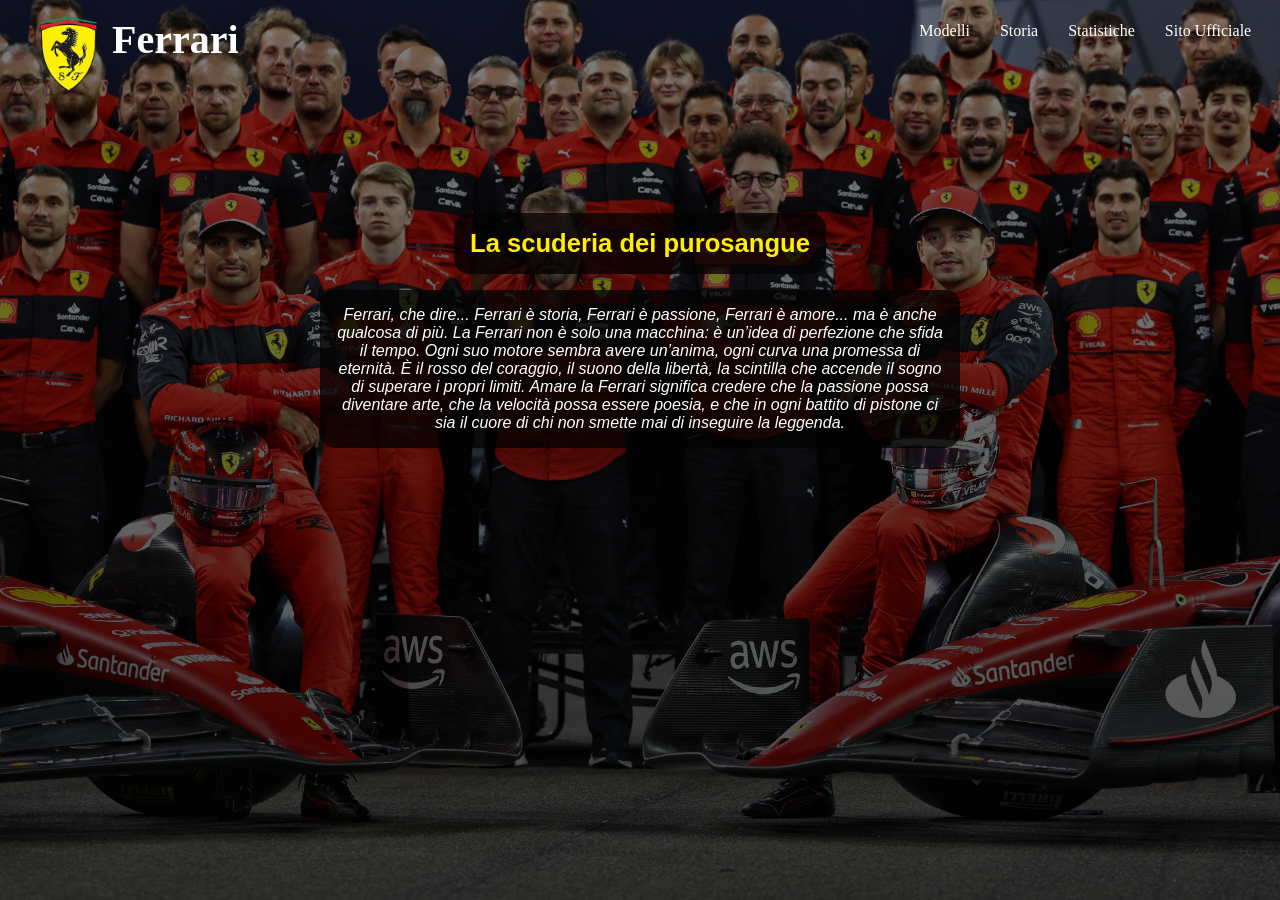
==== index.html @ 7899f78b "Add files via upload" ====
<!DOCTYPE html>
<html lang="it">
<head>
    <meta charset="UTF-8">
    <meta name="viewport" content="width=device-width, initial-scale=1.0">
    <title>Ferrari Official</title>
    <link rel="stylesheet" href="./css/stile.css">
    
</head>
<body>
    <header>
        <h1>Ferrari</h1>

        <img src="immagini-p1/logo_ferrari-removebg-preview.png" alt="Logo Ferrari" id="logo">
        <nav>
        
            <a href="html/ferrari2.html">
                <button title="Scopri i principali">Modelli</button>
            </a>
            <a href="html/ferrari3.html">
                <button title="Scopri la storia">Storia</button>
            </a>
            <a href="html/ferrari4.html">
                <button title="Scopri le statistiche">Statistiche</button>
            </a>
            <a href="https://www.ferrari.com/it-IT" target="_blank">
                <button title="Visita il sito ufficiale Ferrari">Sito Ufficiale</button>
            </a>
            
        </nav>    
    </header>

    <div>
        <h2>La scuderia dei purosangue</h2>
        <p>Ferrari, che dire... Ferrari è storia, Ferrari è passione, Ferrari è amore... ma è anche qualcosa di più. La Ferrari non è solo una macchina: è un’idea di perfezione che sfida il tempo. Ogni suo motore sembra avere un’anima, ogni curva una promessa di eternità. È il rosso del coraggio, il suono della libertà, la scintilla che accende il sogno di superare i propri limiti. Amare la Ferrari significa credere che la passione possa diventare arte, che la velocità possa essere poesia, e che in ogni battito di pistone ci sia il cuore di chi non smette mai di inseguire la leggenda.</p>
    </div>

</body>
</html>
---- css/stile.css ----
*{
    padding: 0;
    margin: 0;
}
body{
    background-color: #222;
    color: white;
    font-family: 'arial', sans-serif;
    margin: 0;
    padding: 0;
    overflow-x: hidden ;
    background: linear-gradient(rgba(0,0,0,0.5), rgba(0,0,0,0.7)), 
                url("../immagini-p1/foto_gruppo_ferrari.jpg");
    background-size: cover;
    background-attachment: fixed;
       
}

header h1{
    font-family: 'Times New Roman', Times, serif;
    font-weight: bold;
    font-size: 2.5rem;
    color: #ffffff;
    margin-left: 7rem;
    margin-top: 1rem;
}


nav{
    padding: 0.5% 1% 0.5% 1%;
    width: fit-content;
    display: flex;
    gap: 30px;
    margin-left: auto;
    margin-right: 1rem;
    font-size: 100%;
    margin-top: -5.5rem;

}

button{
    background-color: transparent;
    border: none;
    font-size: 100%;
    cursor: pointer;
    font-family: 'Times New Roman', Times, serif;
    color: #ffffff;
    
}

header img#logo{
    width: 12%;
    height: auto;
    margin-top: -3rem;
    padding-top: 0;
    margin-left: -0.5rem;
}

div{
    display: flex;
    flex-direction: column;
    width: 50%;
    margin-left: auto;
    margin-right: auto;
    margin-top: 13%;
    margin-bottom: auto;
}

div h2{
    margin-left: auto;
    margin-right: auto;
    margin-bottom: 1rem;
    color: rgb(255, 238, 0);
    font-size: 160%;
    background-color: #030303c2;
    padding: 1rem;
    border-radius: 15px;
}

div p{
    text-align: center;
    font-weight: 500;
    font-style: italic;
    background-color: #030303c2;
    padding: 1rem;
    border-radius: 15px;
}

@media (max-width: 768px){
    header img#logo{
        display: block;
        position: relative;
        margin-left: auto;
        margin-right: auto;
        width: 20%;
        height: auto;
    }

    header h1{
        margin-left: 0;
        margin-top: 1rem;
    }

    nav{
        display: flex;
        flex-direction: column;
        gap: 0;
        font-size: 96%;
        text-align: end;
        padding-top: 3rem;
        
    }

    div{
        display: flex;
        flex-direction: column;
    }

    div h2{
        font-size: 120%;
        margin-right: auto;
        margin-left: auto;
        text-align: center;
    }

    div p{
        margin-left: auto;
        margin-right: auto;
        font-size: 80%;
        margin-bottom: 2rem;

    }
}
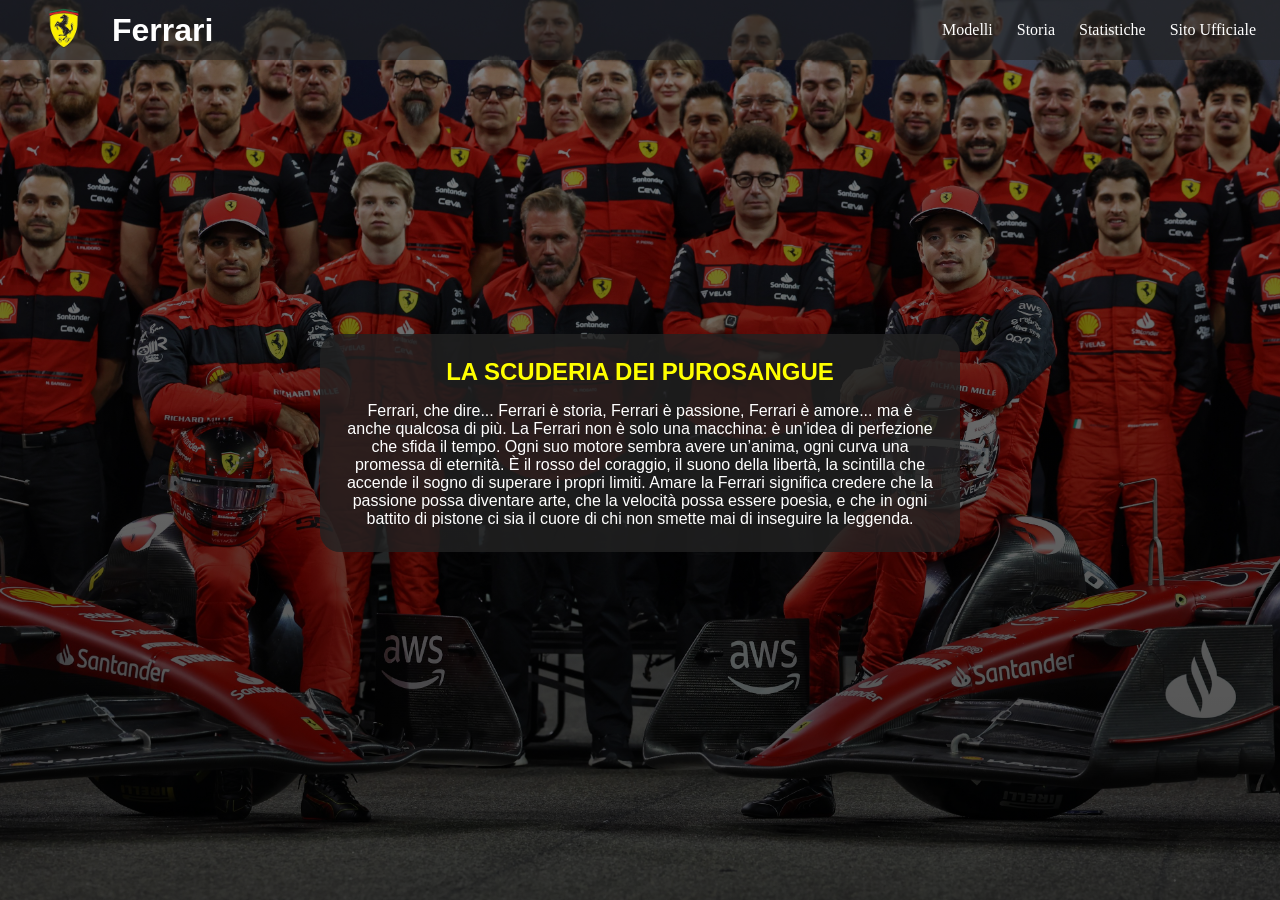
==== commit 7cc317ab: "Add files via upload" ====
--- a/index.html
+++ b/index.html
@@ -9,9 +9,11 @@
 </head>
 <body>
     <header>
-        <h1>Ferrari</h1>
-
-        <img src="immagini-p1/logo_ferrari-removebg-preview.png" alt="Logo Ferrari" id="logo">
+        <div class="logo">
+            <img src="immagini-p1/logo_ferrari-removebg-preview.png" alt="Logo Ferrari" id="logo" width="220px" height="125px">
+            <h1>Ferrari</h1>
+        </div>
+        
         <nav>
         
             <a href="html/ferrari2.html">
@@ -29,10 +31,11 @@
             
         </nav>    
     </header>
-
-    <div>
-        <h2>La scuderia dei purosangue</h2>
-        <p>Ferrari, che dire... Ferrari è storia, Ferrari è passione, Ferrari è amore... ma è anche qualcosa di più. La Ferrari non è solo una macchina: è un’idea di perfezione che sfida il tempo. Ogni suo motore sembra avere un’anima, ogni curva una promessa di eternità. È il rosso del coraggio, il suono della libertà, la scintilla che accende il sogno di superare i propri limiti. Amare la Ferrari significa credere che la passione possa diventare arte, che la velocità possa essere poesia, e che in ogni battito di pistone ci sia il cuore di chi non smette mai di inseguire la leggenda.</p>
+    <div class="container">
+        <div class="desc">
+            <h2>La scuderia dei purosangue</h2>
+            <p>Ferrari, che dire... Ferrari è storia, Ferrari è passione, Ferrari è amore... ma è anche qualcosa di più. La Ferrari non è solo una macchina: è un’idea di perfezione che sfida il tempo. Ogni suo motore sembra avere un’anima, ogni curva una promessa di eternità. È il rosso del coraggio, il suono della libertà, la scintilla che accende il sogno di superare i propri limiti. Amare la Ferrari significa credere che la passione possa diventare arte, che la velocità possa essere poesia, e che in ogni battito di pistone ci sia il cuore di chi non smette mai di inseguire la leggenda.</p>
+        </div>
     </div>
 
 </body>
--- a/css/stile.css
+++ b/css/stile.css
@@ -1,133 +1,133 @@
-*{
+* {
     padding: 0;
     margin: 0;
+    box-sizing: border-box;
 }
-body{
+
+body {
     background-color: #222;
     color: white;
     font-family: 'arial', sans-serif;
-    margin: 0;
-    padding: 0;
-    overflow-x: hidden ;
+    overflow-x: hidden;
     background: linear-gradient(rgba(0,0,0,0.5), rgba(0,0,0,0.7)), 
-                url("../immagini-p1/foto_gruppo_ferrari.jpg");
+    url("../immagini-p1/foto_gruppo_ferrari.jpg");
     background-size: cover;
     background-attachment: fixed;
-       
 }
 
-header h1{
-    font-family: 'Times New Roman', Times, serif;
-    font-weight: bold;
-    font-size: 2.5rem;
-    color: #ffffff;
-    margin-left: 7rem;
-    margin-top: 1rem;
+header {
+    position: relative;
+    display: flex;
+    justify-content: space-between;
+    align-items: center;
+    background-color: #22222294;
+    padding: 0.5rem 1.5rem;
 }
 
-
-nav{
-    padding: 0.5% 1% 0.5% 1%;
-    width: fit-content;
+.logo {
     display: flex;
-    gap: 30px;
-    margin-left: auto;
-    margin-right: 1rem;
-    font-size: 100%;
-    margin-top: -5.5rem;
-
+    align-items: center;
+    gap: 0.5rem;
 }
 
-button{
-    background-color: transparent;
+.logo h1 {
+    margin: 0;
+    font-size: 2rem;
+}
+
+header img#logo {
+    width: 80px;
+    height: auto;
+}
+
+nav {
+    display: flex;
+    gap: 1.5rem;
+    align-items: center;
+}
+
+nav a {
+    text-decoration: none;
+}
+
+button {
+    background: transparent;
     border: none;
-    font-size: 100%;
+    color: white;
+    font-size: 1rem;
     cursor: pointer;
     font-family: 'Times New Roman', Times, serif;
-    color: #ffffff;
-    
 }
 
-header img#logo{
-    width: 12%;
-    height: auto;
-    margin-top: -3rem;
-    padding-top: 0;
-    margin-left: -0.5rem;
+button:hover {
+    color: red;
 }
 
-div{
+.container {
+    width: 100%;
+    height: 85vh;
     display: flex;
-    flex-direction: column;
-    width: 50%;
-    margin-left: auto;
-    margin-right: auto;
-    margin-top: 13%;
-    margin-bottom: auto;
+    align-items: center;
+    justify-content: center;
+    position: relative;
 }
 
-div h2{
-    margin-left: auto;
-    margin-right: auto;
-    margin-bottom: 1rem;
-    color: rgb(255, 238, 0);
-    font-size: 160%;
-    background-color: #030303c2;
-    padding: 1rem;
-    border-radius: 15px;
+.desc {
+    width: 50%;
+    text-align: center;
+    background-color: #222222d0;
+    padding: 1.5rem;
+    border-radius: 20px;
 }
 
-div p{
-    text-align: center;
-    font-weight: 500;
-    font-style: italic;
-    background-color: #030303c2;
-    padding: 1rem;
-    border-radius: 15px;
+.desc h2 {
+    color: yellow;
+    text-transform: uppercase;
+    padding-bottom: 1rem;
 }
 
-@media (max-width: 768px){
-    header img#logo{
-        display: block;
-        position: relative;
-        margin-left: auto;
-        margin-right: auto;
-        width: 20%;
-        height: auto;
+/* ============================================
+   RESPONSIVE — sistemato
+   ============================================ */
+@media (max-width: 768px) {
+
+    /* Header in colonna su mobile */
+    header {
+        flex-direction: column;
+        align-items: center;
+        padding: 1rem;
+        gap: 0.75rem;
     }
 
-    header h1{
-        margin-left: 0;
-        margin-top: 1rem;
+    .logo h1 {
+        font-size: 1.4rem;
     }
 
-    nav{
-        display: flex;
-        flex-direction: column;
-        gap: 0;
-        font-size: 96%;
-        text-align: end;
-        padding-top: 3rem;
-        
+    header img#logo {
+        width: 60px;
     }
 
-    div{
-        display: flex;
-        flex-direction: column;
+    /* Nav centrato, bottoni più piccoli */
+    nav {
+        gap: 0.75rem;
+        flex-wrap: wrap;
+        justify-content: center;
     }
 
-    div h2{
-        font-size: 120%;
-        margin-right: auto;
-        margin-left: auto;
-        text-align: center;
+    button {
+        font-size: 0.85rem;
     }
 
-    div p{
-        margin-left: auto;
-        margin-right: auto;
-        font-size: 80%;
-        margin-bottom: 2rem;
+    /* Testo centrato e più stretto */
+    .desc {
+        width: 85%;
+    }
 
+    .desc h2 {
+        font-size: 1.1rem;
+    }
+
+    .desc p {
+        font-size: 0.85rem;
     }
 }
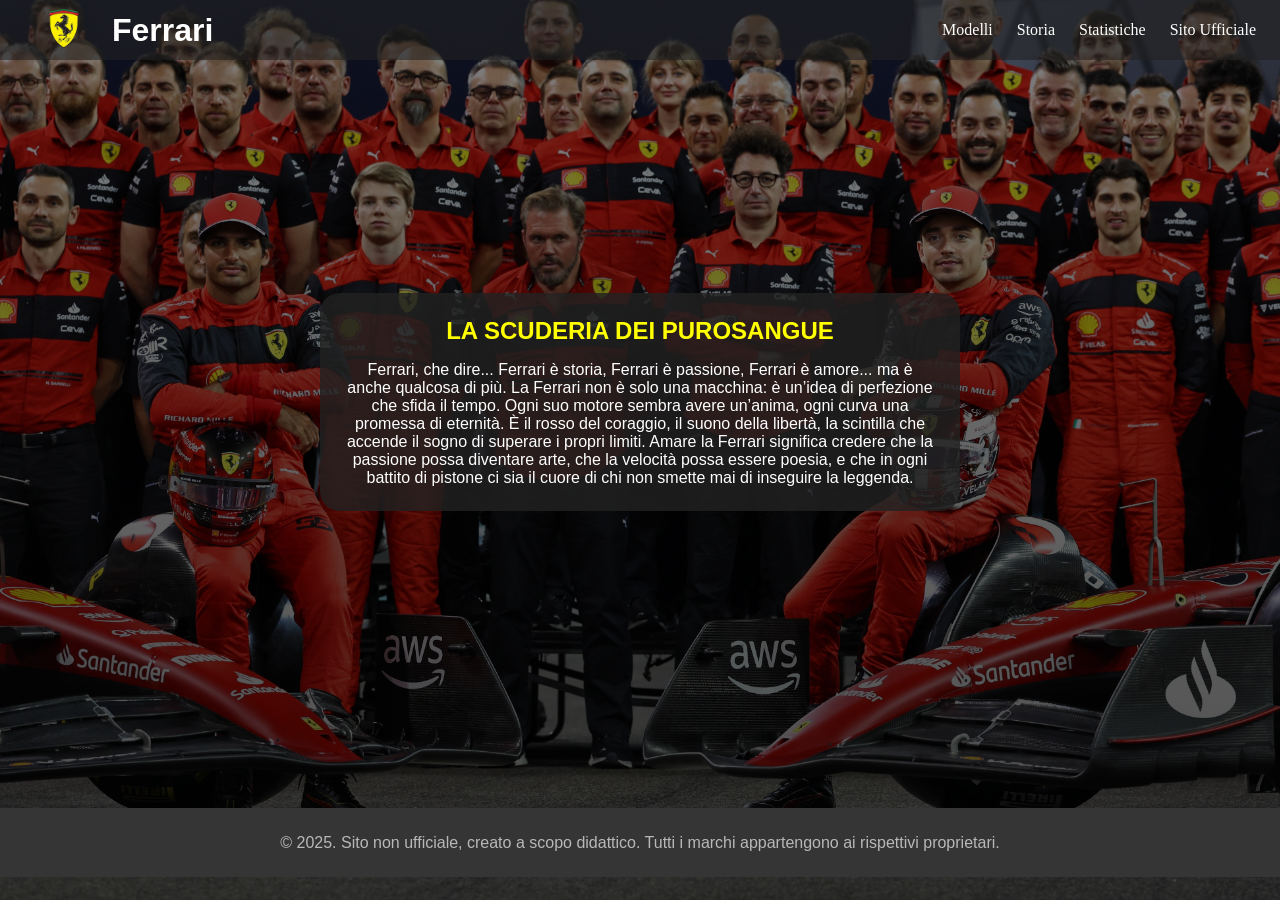
==== commit 9b016728: "Add files via upload" ====
--- a/index.html
+++ b/index.html
@@ -38,5 +38,12 @@
         </div>
     </div>
 
+    <footer>
+        <div>
+            <p>
+                &copy 2025. Sito non ufficiale, creato a scopo didattico. Tutti i marchi appartengono ai rispettivi proprietari. 
+            </p>
+        </div>
+    </footer>
 </body>
 </html>
--- a/css/stile.css
+++ b/css/stile.css
@@ -65,7 +65,7 @@
 
 .container {
     width: 100%;
-    height: 85vh;
+    height: 76vh;
     display: flex;
     align-items: center;
     justify-content: center;
@@ -84,6 +84,17 @@
     color: yellow;
     text-transform: uppercase;
     padding-bottom: 1rem;
+}
+
+footer {
+    margin-top: 4rem;
+    background-color: #353535;
+}
+
+footer p {
+    text-align: center;
+    padding: 2%;
+    opacity: 65%;
 }
 
 /* ============================================
